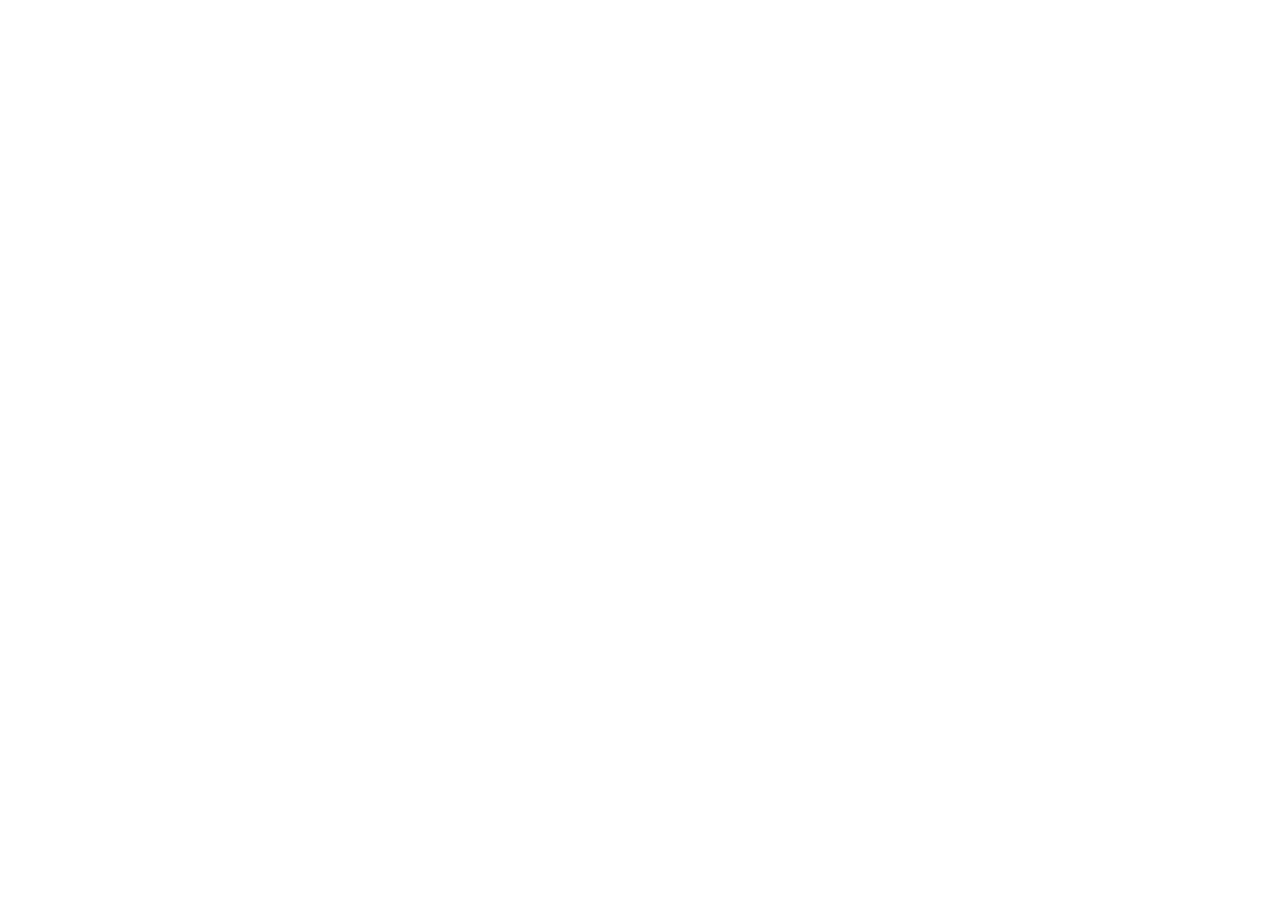
==== index.html @ 1676e17a "Initial commit" ====
<!DOCTYPE html>
<html lang="en">
<head>
  <meta charset="utf-8">
  <title>TODO: give your page a title</title>
  <link rel="stylesheet" href="style.css">
</head>
<body>
  <!-- Build your page here. -->
</body>
</html>
---- style.css ----
/* Add your styles here. */
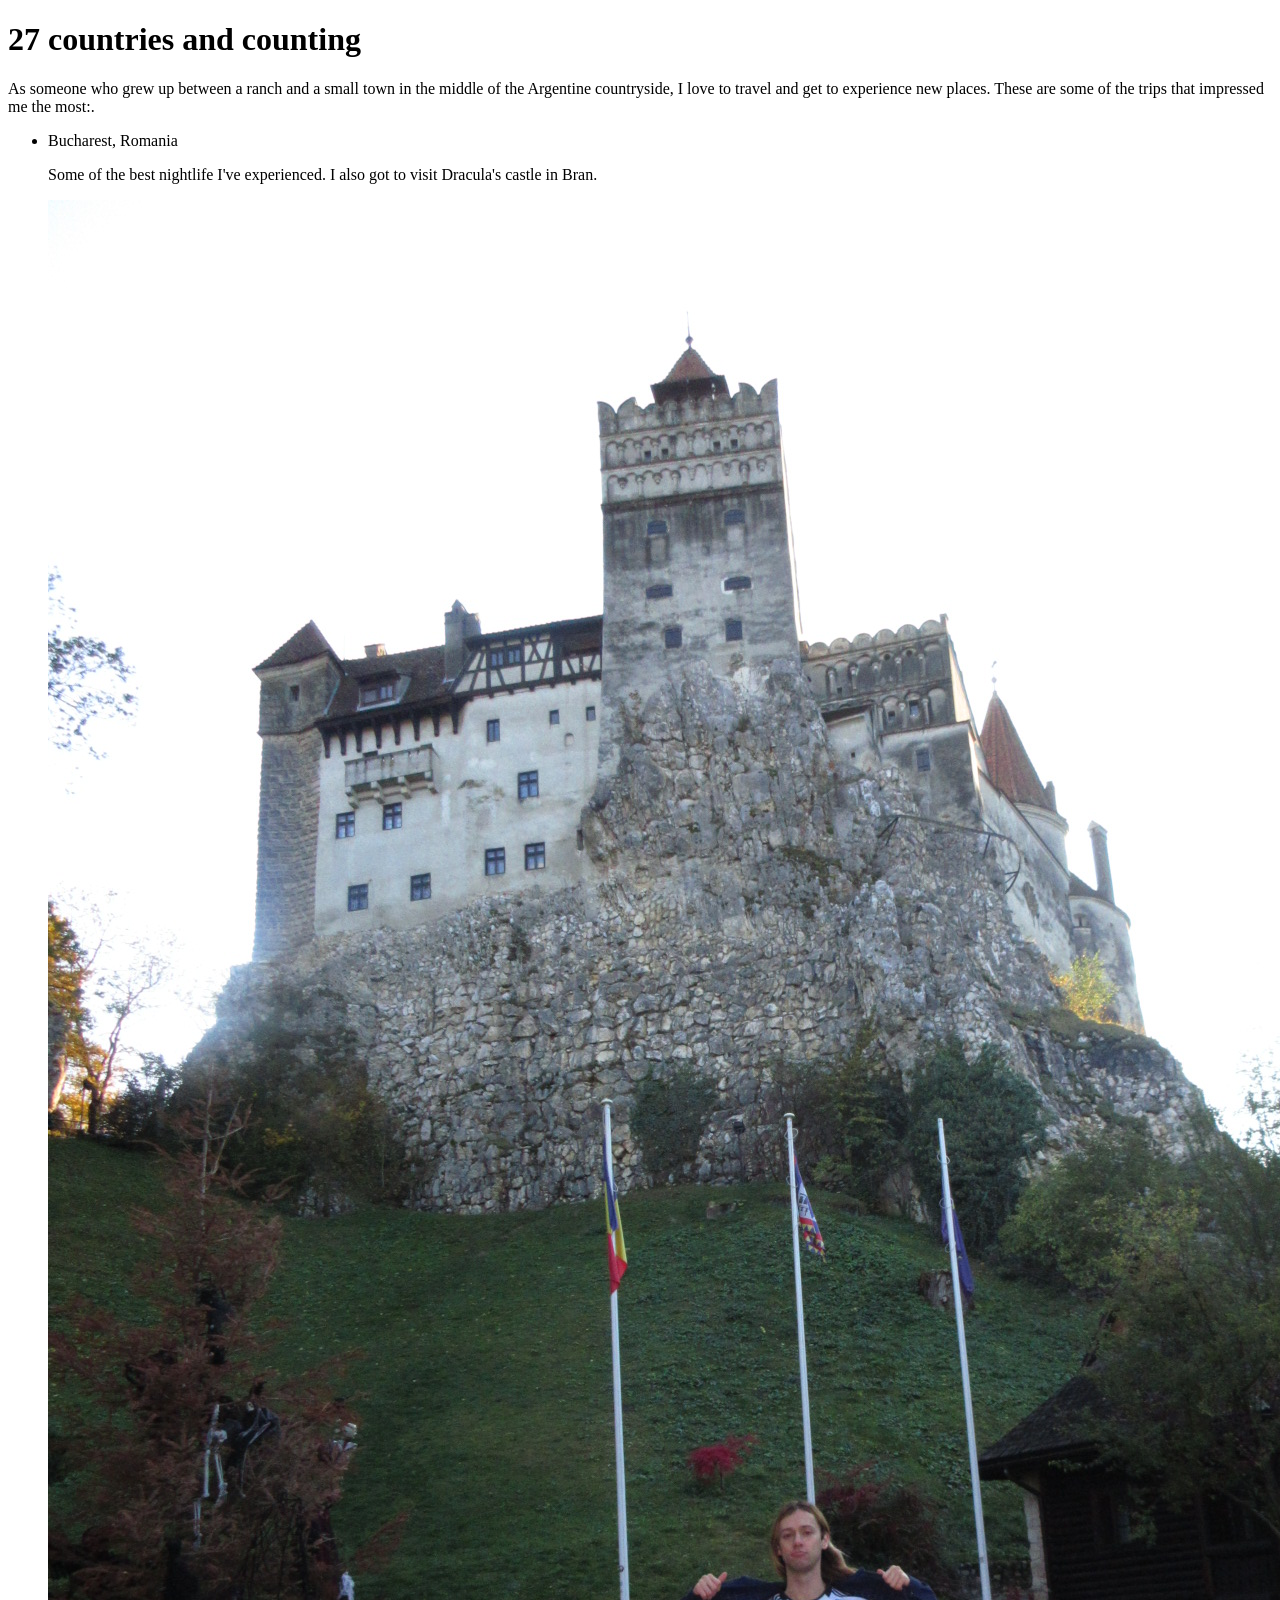
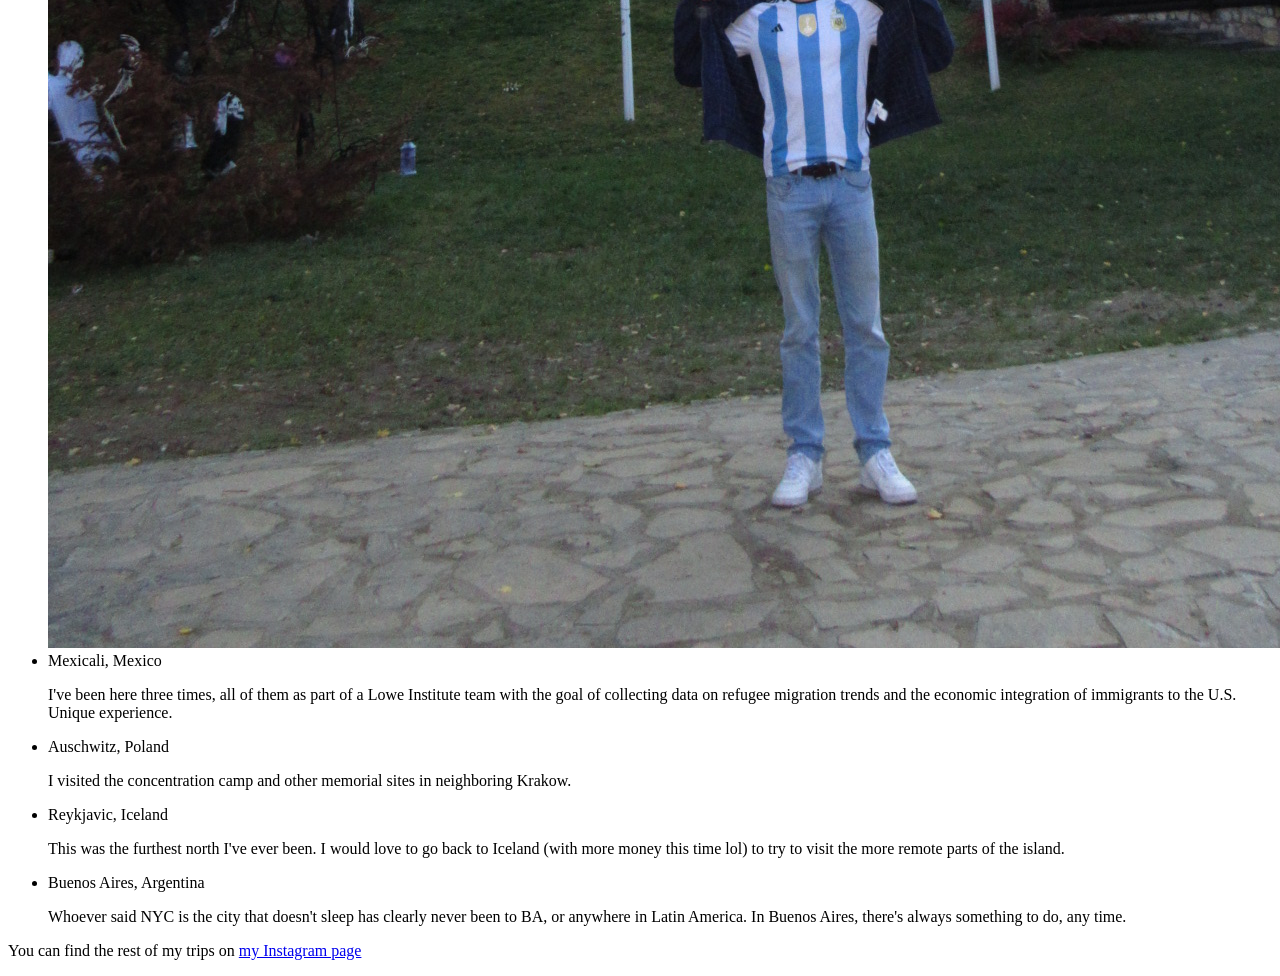
==== commit 3e76188e: "Update homepage" ====
--- a/index.html
+++ b/index.html
@@ -2,10 +2,25 @@
 <html lang="en">
 <head>
   <meta charset="utf-8">
-  <title>TODO: give your page a title</title>
+  <title>Grego on tour</title>
   <link rel="stylesheet" href="style.css">
 </head>
 <body>
-  <!-- Build your page here. -->
+  <h1>27 countries and counting</h1>
+  <p>As someone who grew up between a ranch and a small town in the middle of the Argentine countryside, I love to travel and get to experience new places. These are some of the trips that impressed me the most:. </p>
+  <ul>
+    <li>Bucharest, Romania</li>
+      <p>Some of the best nightlife I've experienced. I also got to visit Dracula's castle in Bran.</p>
+      <img src="IMG_1622.JPG" alt="Author posing in front of Bran Castle in Bran, Romania">
+    <li>Mexicali, Mexico</li>
+      <p>I've been here three times, all of them as part of a Lowe Institute team with the goal of collecting data on refugee migration trends and the economic integration of immigrants to the U.S. Unique experience.</p>
+    <li>Auschwitz, Poland</li>
+      <p>I visited the concentration camp and other memorial sites in neighboring Krakow. </p>
+    <li>Reykjavic, Iceland</li>
+      <p>This was the furthest north I've ever been. I would love to go back to Iceland (with more money this time lol) to try to visit the more remote parts of the island.</p>
+    <li>Buenos Aires, Argentina</li>
+      <p>Whoever said NYC is the city that doesn't sleep has clearly never been to BA, or anywhere in Latin America. In Buenos Aires, there's always something to do, any time. </p>
+  </ul>
+  <p>You can find the rest of my trips on <a href="https://www.instagram.com/gregogaravaglia_/">my Instagram page</a> </p>
 </body>
 </html>
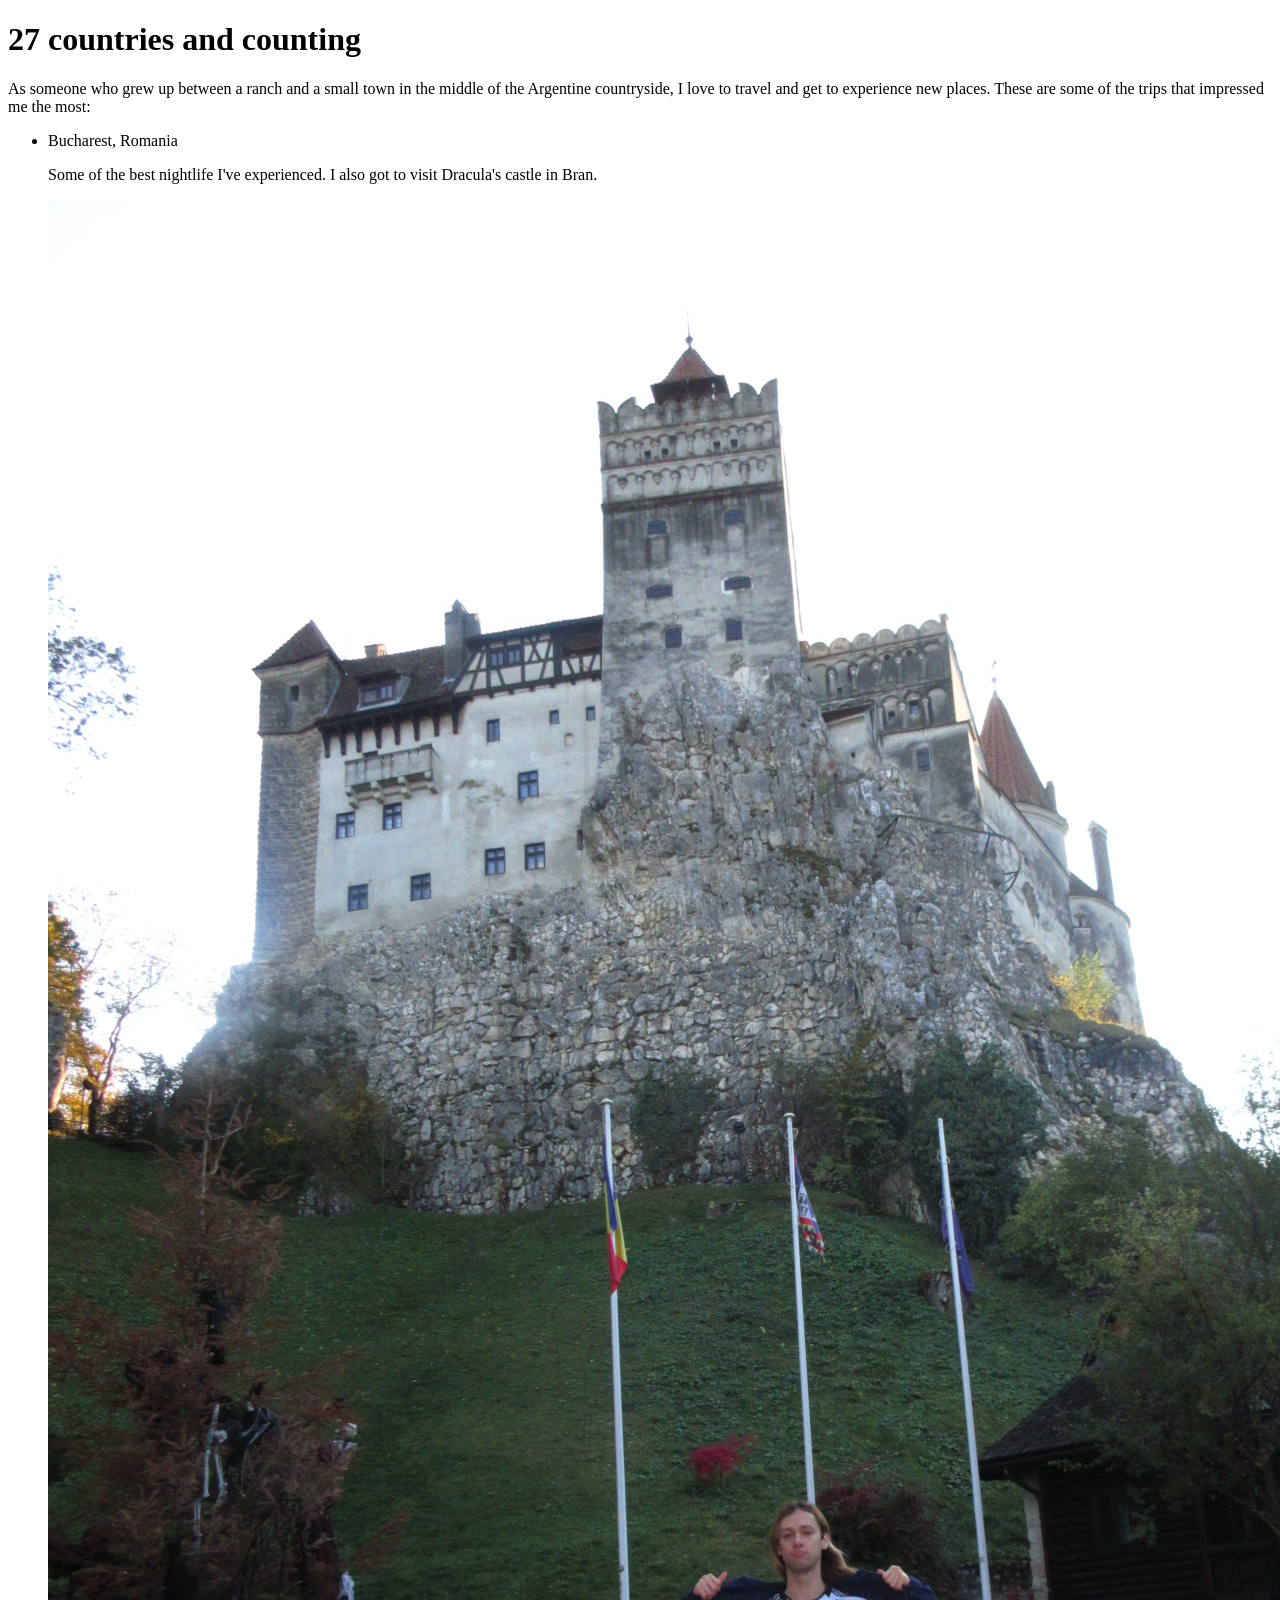
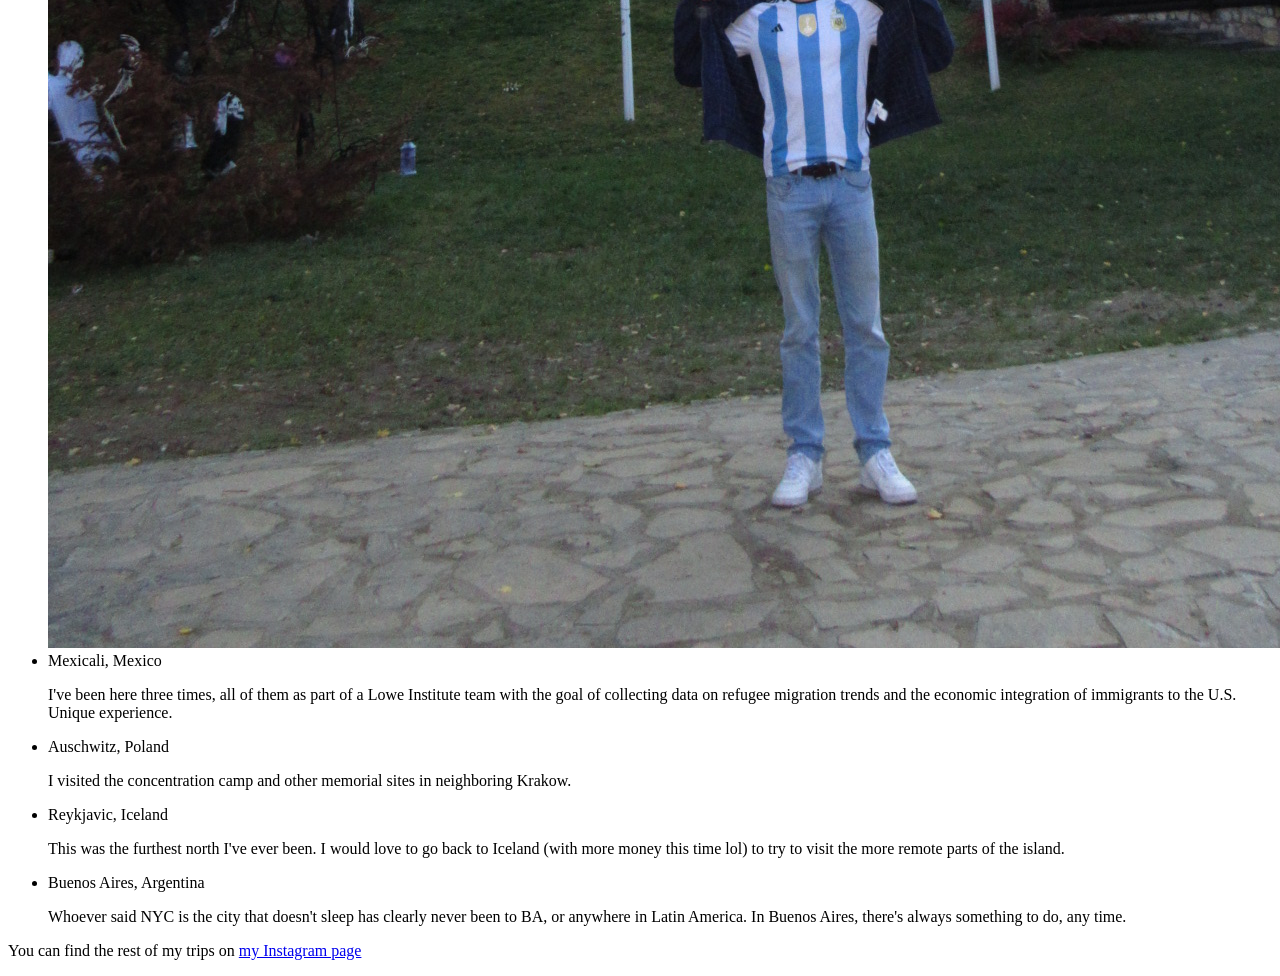
==== commit 61a7323e: "Final edits" ====
--- a/index.html
+++ b/index.html
@@ -7,7 +7,7 @@
 </head>
 <body>
   <h1>27 countries and counting</h1>
-  <p>As someone who grew up between a ranch and a small town in the middle of the Argentine countryside, I love to travel and get to experience new places. These are some of the trips that impressed me the most:. </p>
+  <p>As someone who grew up between a ranch and a small town in the middle of the Argentine countryside, I love to travel and get to experience new places. These are some of the trips that impressed me the most: </p>
   <ul>
     <li>Bucharest, Romania</li>
       <p>Some of the best nightlife I've experienced. I also got to visit Dracula's castle in Bran.</p>
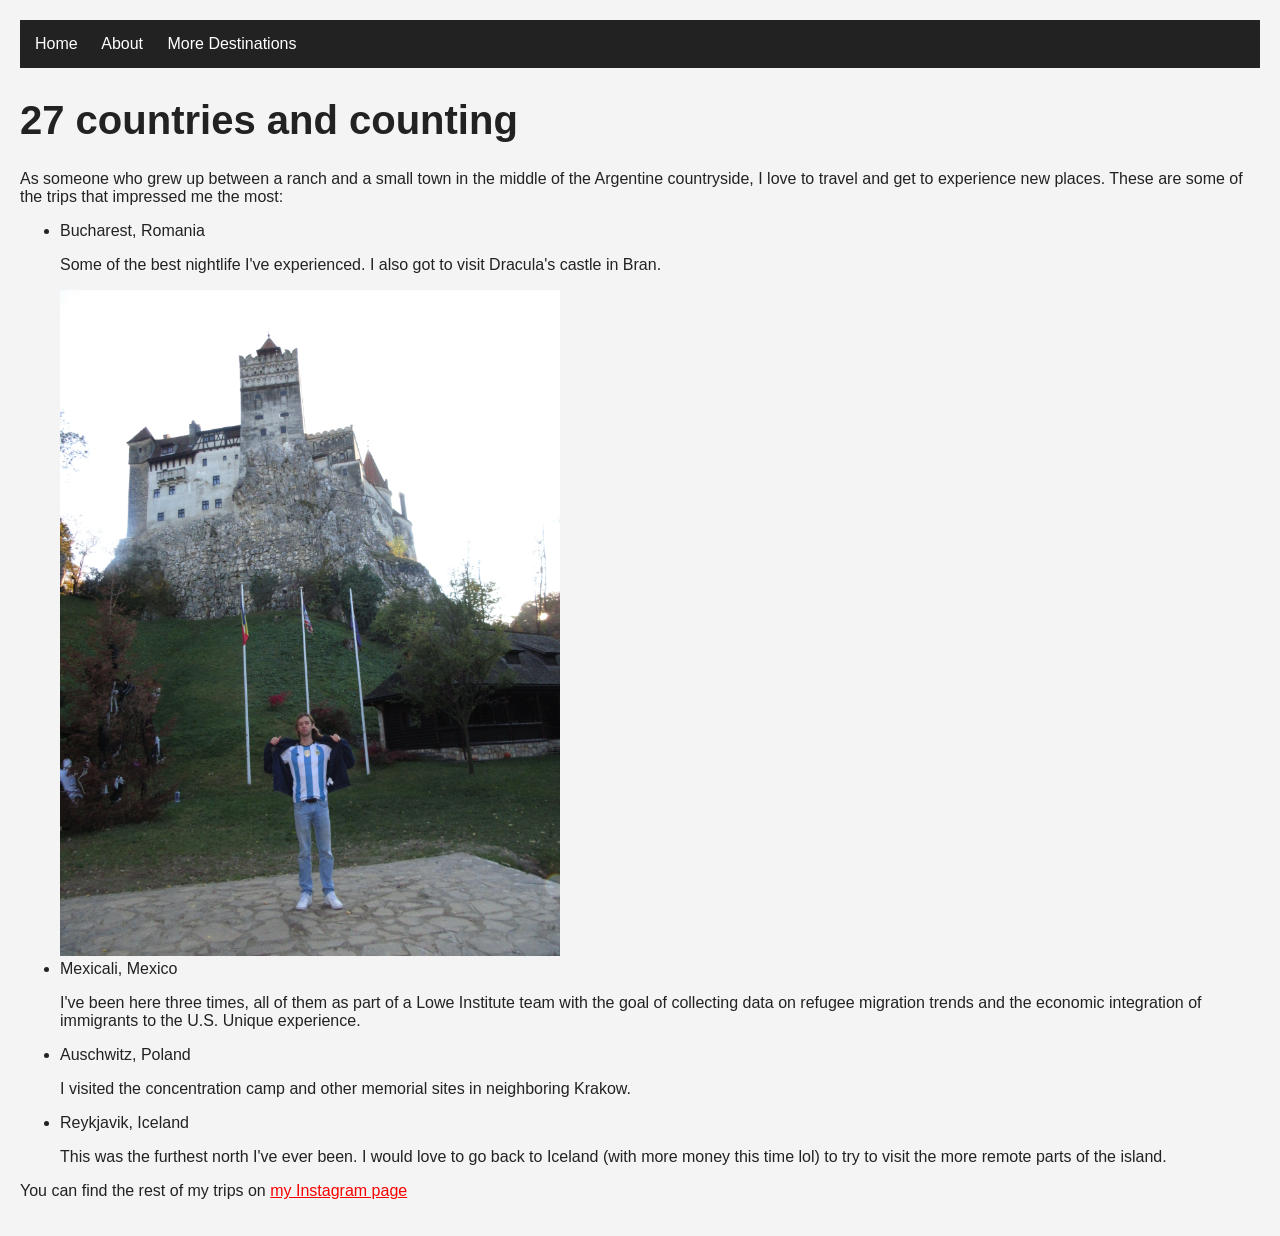
==== commit ede1cdbe: "Complete Project 0 website" ====
--- a/index.html
+++ b/index.html
@@ -3,9 +3,16 @@
 <head>
   <meta charset="utf-8">
   <title>Grego on tour</title>
-  <link rel="stylesheet" href="style.css">
+  <title>...</title>
+<meta name="description" content="...">
+<link rel="stylesheet" href="style.css">
 </head>
 <body>
+  <nav>
+    <a href="index.html">Home</a>
+    <a href="about.html">About</a>
+    <a href="destinations.html">More Destinations</a>
+  </nav>
   <h1>27 countries and counting</h1>
   <p>As someone who grew up between a ranch and a small town in the middle of the Argentine countryside, I love to travel and get to experience new places. These are some of the trips that impressed me the most: </p>
   <ul>
@@ -16,10 +23,8 @@
       <p>I've been here three times, all of them as part of a Lowe Institute team with the goal of collecting data on refugee migration trends and the economic integration of immigrants to the U.S. Unique experience.</p>
     <li>Auschwitz, Poland</li>
       <p>I visited the concentration camp and other memorial sites in neighboring Krakow. </p>
-    <li>Reykjavic, Iceland</li>
+    <li>Reykjavik, Iceland</li>
       <p>This was the furthest north I've ever been. I would love to go back to Iceland (with more money this time lol) to try to visit the more remote parts of the island.</p>
-    <li>Buenos Aires, Argentina</li>
-      <p>Whoever said NYC is the city that doesn't sleep has clearly never been to BA, or anywhere in Latin America. In Buenos Aires, there's always something to do, any time. </p>
   </ul>
   <p>You can find the rest of my trips on <a href="https://www.instagram.com/gregogaravaglia_/">my Instagram page</a> </p>
 </body>
--- a/style.css
+++ b/style.css
@@ -1 +1,103 @@
-/* Add your styles here. */
+body {
+    font-family: Arial, sans-serif;
+    margin: 0;
+    padding: 20px;
+    background-color: #f4f4f4;
+    color: #222222;
+}
+
+nav {
+    background-color: #222222;
+    padding: 15px;
+    margin-bottom: 30px;
+}
+
+nav a {
+    color: white;
+    margin-right: 20px;
+    text-decoration: none;
+}
+
+nav a:hover {
+    background-color: #4a7dc9;
+    padding: 5px;
+}
+
+a {
+    color: rgb(247, 1, 1);
+}
+
+a:hover {
+    background-color: #4a7dc9;
+}
+
+h1 {
+    font-size: 40px;
+}
+
+h2 {
+    margin-top: 30px;
+}
+
+.intro {
+    background-color: white;
+    padding: 15px;
+    margin-bottom: 15px;
+    border-radius: 8px;
+}
+
+.highlight {
+    background-color: #dddddd;
+    padding: 15px;
+    margin-bottom: 15px;
+    border-radius: 8px;
+}
+
+.special-text {
+    font-weight: bold;
+    font-style: italic;
+}
+
+#main-content {
+    background-color: white;
+    padding: 15px;
+    margin-bottom: 20px;
+}
+
+img {
+    max-width: 500px;
+    width: 100%;
+    height: auto;
+}
+
+table {
+    border-collapse: collapse;
+    width: 100%;
+    margin-top: 20px;
+}
+
+th, td {
+    border: 1px solid #222222;
+    padding: 10px;
+    text-align: left;
+}
+
+th {
+    font-weight: bold;
+}
+
+@media (max-width: 600px) {
+    body {
+        font-size: 14px;
+        padding: 10px;
+    }
+
+    h1 {
+        font-size: 28px;
+    }
+
+    nav a {
+        display: block;
+        margin-bottom: 10px;
+    }
+}
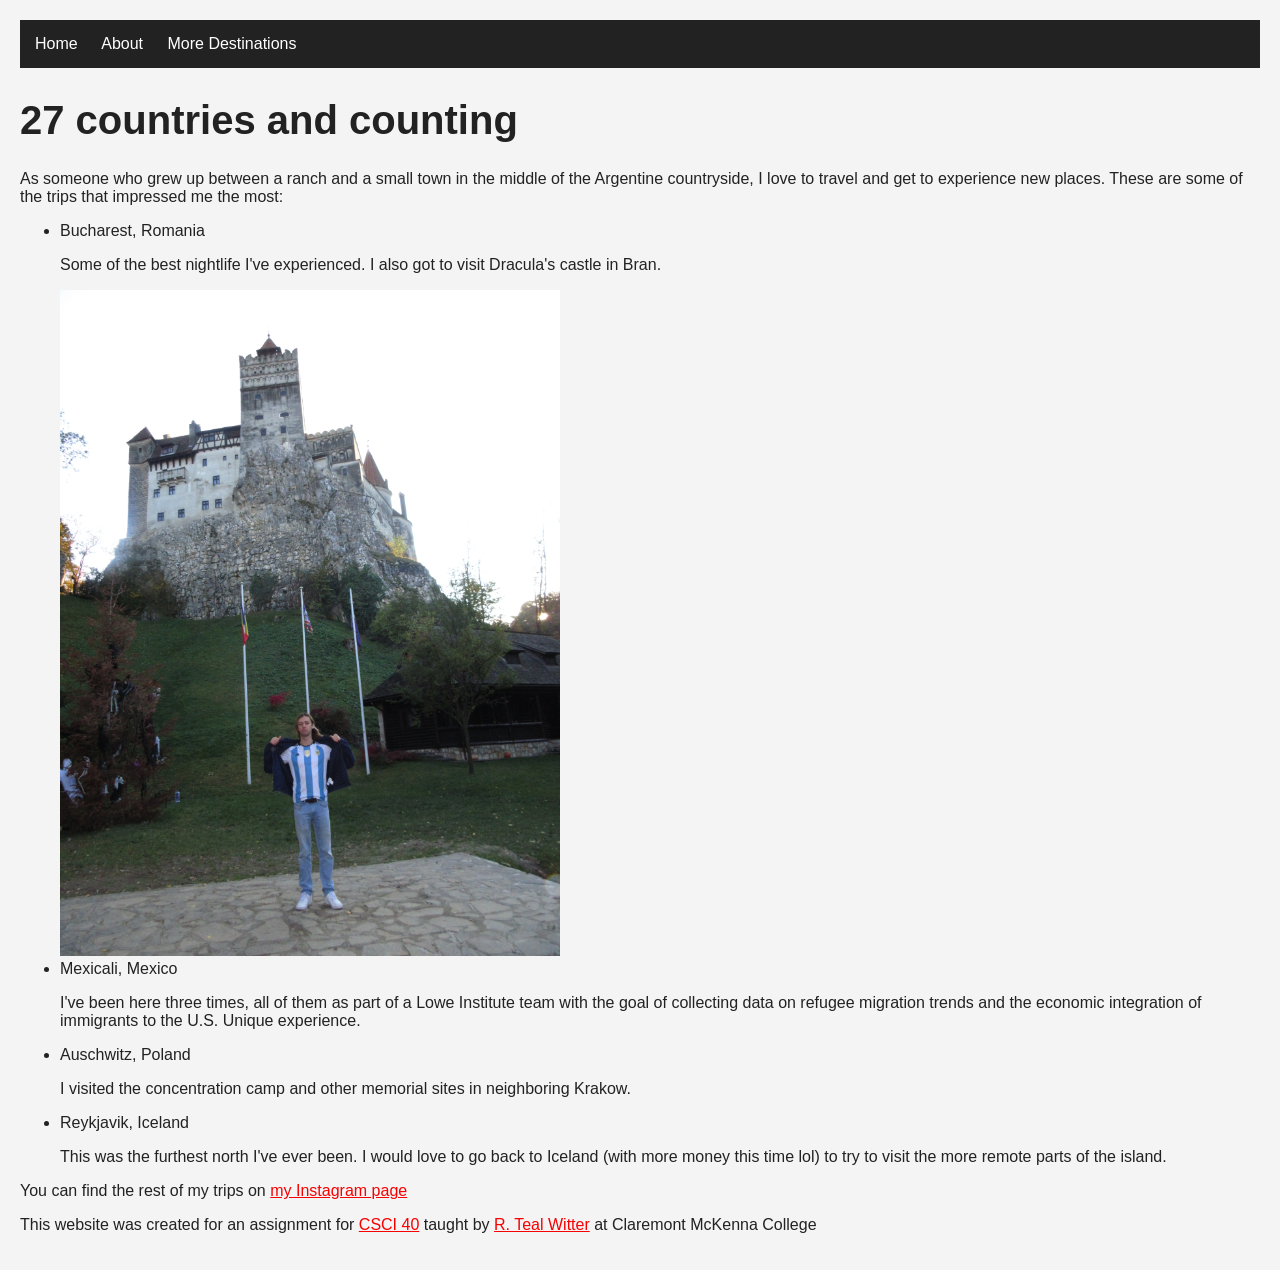
==== commit c47bc0dd: "Update website" ====
--- a/index.html
+++ b/index.html
@@ -27,5 +27,7 @@
       <p>This was the furthest north I've ever been. I would love to go back to Iceland (with more money this time lol) to try to visit the more remote parts of the island.</p>
   </ul>
   <p>You can find the rest of my trips on <a href="https://www.instagram.com/gregogaravaglia_/">my Instagram page</a> </p>
+  <p>This website was created for an assignment for <a href="https://csci40.rtealwitter.com/">CSCI 40</a> taught by <a href="https://www.rtealwitter.com/">R. Teal Witter</a> at Claremont McKenna College
+  </p>
 </body>
 </html>
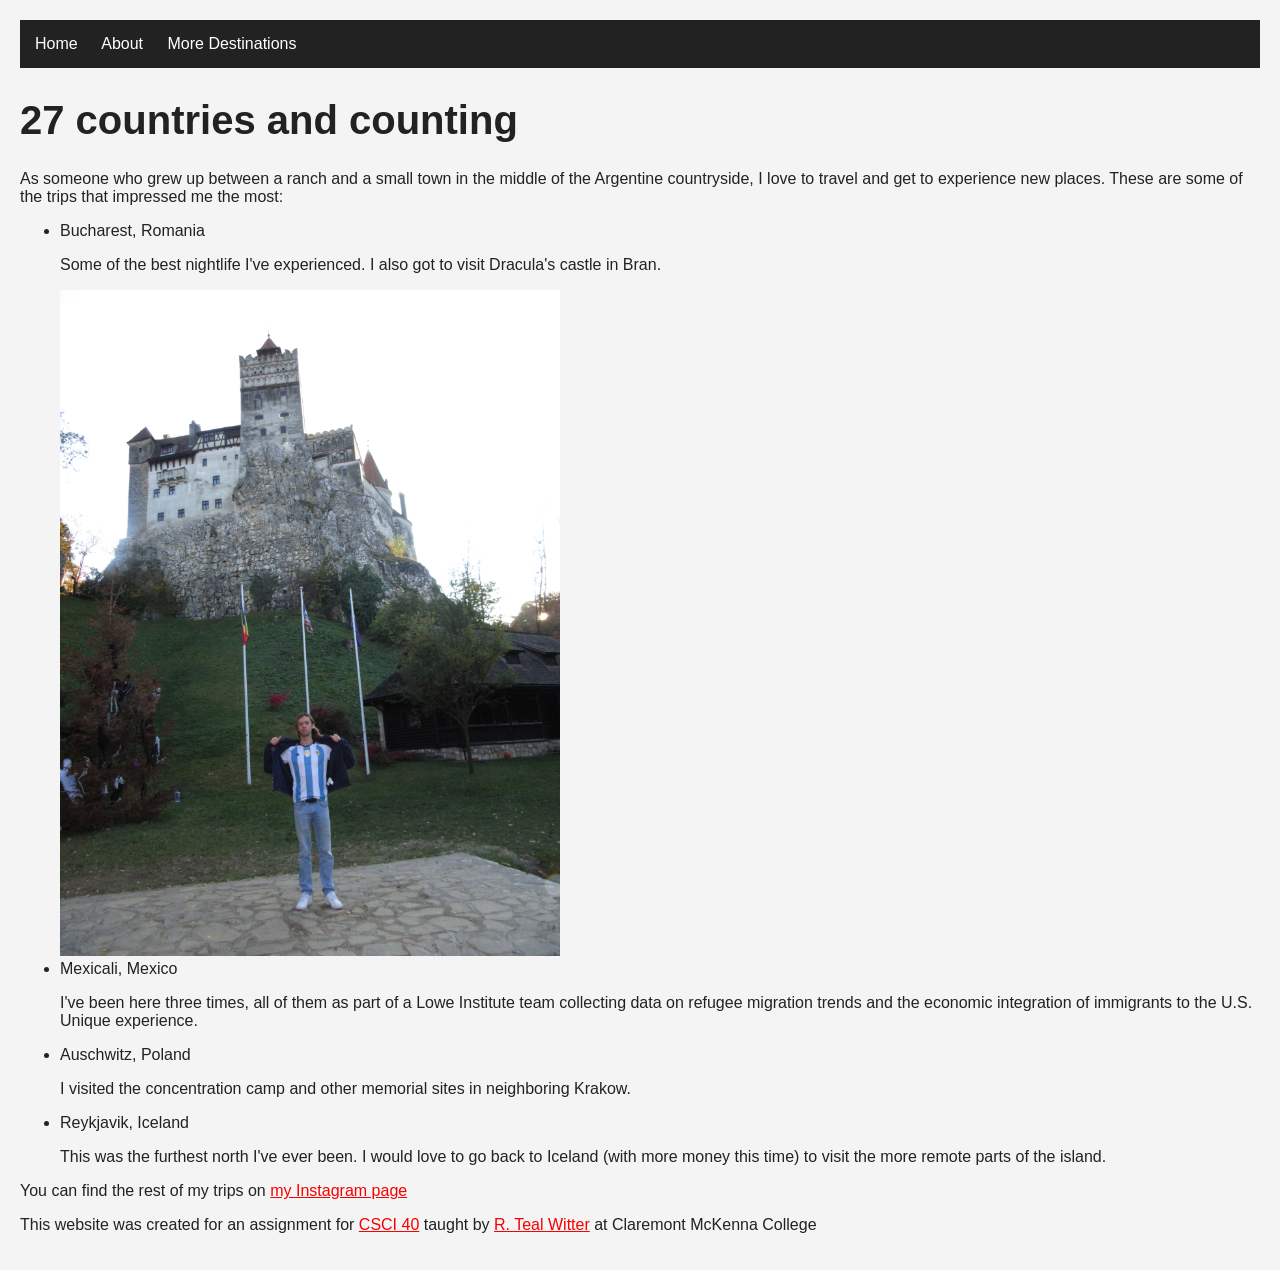
==== commit 21429b70: "Fix HTML validation errors" ====
--- a/index.html
+++ b/index.html
@@ -3,7 +3,6 @@
 <head>
   <meta charset="utf-8">
   <title>Grego on tour</title>
-  <title>...</title>
 <meta name="description" content="...">
 <link rel="stylesheet" href="style.css">
 </head>
@@ -15,17 +14,25 @@
   </nav>
   <h1>27 countries and counting</h1>
   <p>As someone who grew up between a ranch and a small town in the middle of the Argentine countryside, I love to travel and get to experience new places. These are some of the trips that impressed me the most: </p>
-  <ul>
-    <li>Bucharest, Romania</li>
-      <p>Some of the best nightlife I've experienced. I also got to visit Dracula's castle in Bran.</p>
-      <img src="IMG_1622.JPG" alt="Author posing in front of Bran Castle in Bran, Romania">
-    <li>Mexicali, Mexico</li>
-      <p>I've been here three times, all of them as part of a Lowe Institute team with the goal of collecting data on refugee migration trends and the economic integration of immigrants to the U.S. Unique experience.</p>
-    <li>Auschwitz, Poland</li>
-      <p>I visited the concentration camp and other memorial sites in neighboring Krakow. </p>
-    <li>Reykjavik, Iceland</li>
-      <p>This was the furthest north I've ever been. I would love to go back to Iceland (with more money this time lol) to try to visit the more remote parts of the island.</p>
-  </ul>
+ <ul>
+  <li>
+    Bucharest, Romania
+    <p>Some of the best nightlife I've experienced. I also got to visit Dracula's castle in Bran.</p>
+    <img src="IMG_1622.JPG" alt="Author posing in front of Bran Castle in Bran, Romania">
+  </li>
+  <li>
+    Mexicali, Mexico
+    <p>I've been here three times, all of them as part of a Lowe Institute team collecting data on refugee migration trends and the economic integration of immigrants to the U.S. Unique experience.</p>
+  </li>
+  <li>
+    Auschwitz, Poland
+    <p>I visited the concentration camp and other memorial sites in neighboring Krakow.</p>
+  </li>
+  <li>
+    Reykjavik, Iceland
+    <p>This was the furthest north I've ever been. I would love to go back to Iceland (with more money this time) to visit the more remote parts of the island.</p>
+  </li>
+</ul>
   <p>You can find the rest of my trips on <a href="https://www.instagram.com/gregogaravaglia_/">my Instagram page</a> </p>
   <p>This website was created for an assignment for <a href="https://csci40.rtealwitter.com/">CSCI 40</a> taught by <a href="https://www.rtealwitter.com/">R. Teal Witter</a> at Claremont McKenna College
   </p>
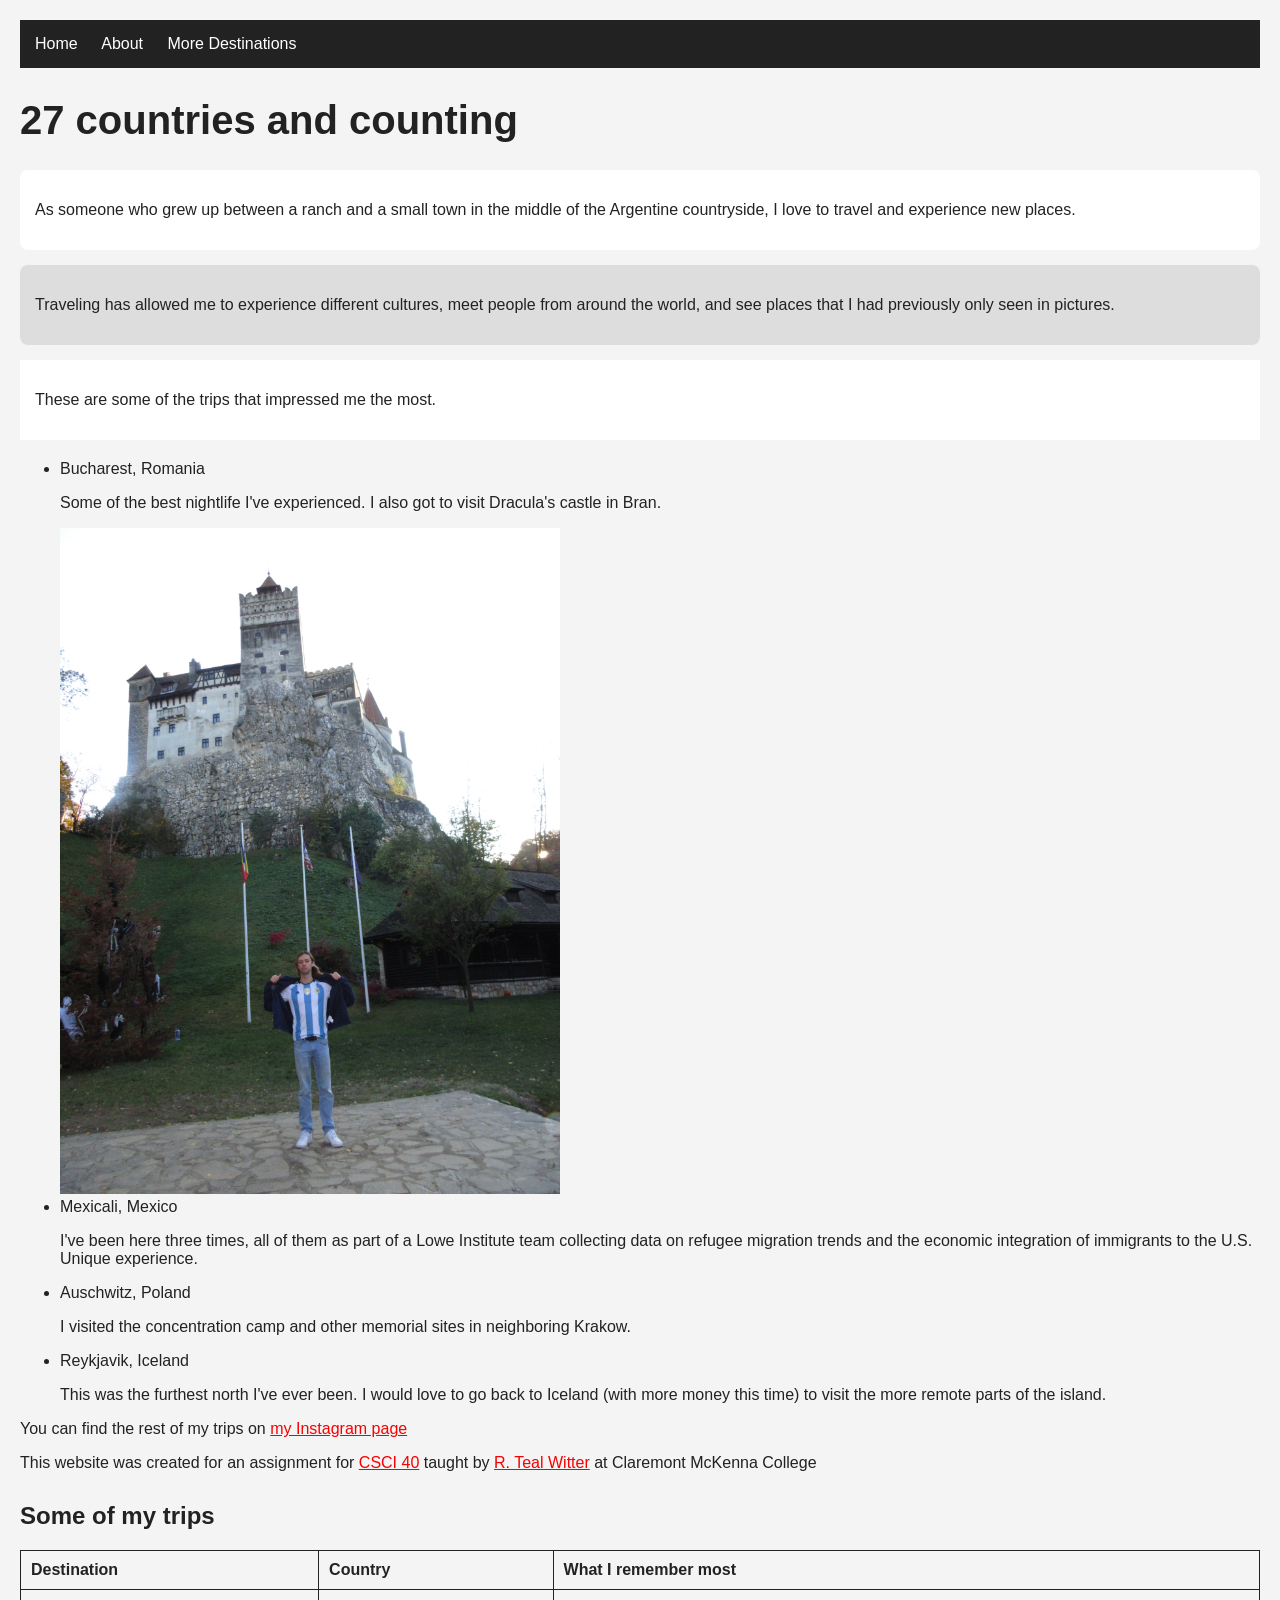
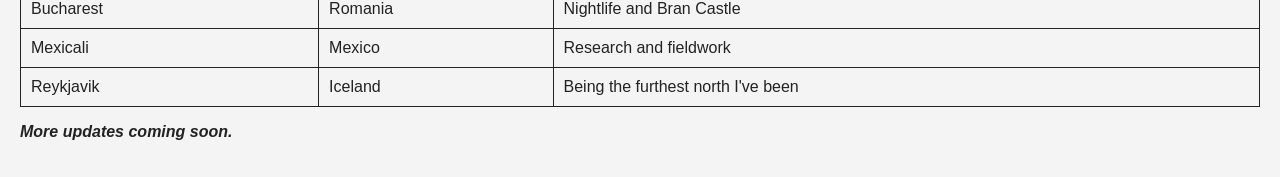
==== commit 6268b979: "Final project updates" ====
--- a/index.html
+++ b/index.html
@@ -5,6 +5,14 @@
   <title>Grego on tour</title>
 <meta name="description" content="...">
 <link rel="stylesheet" href="style.css">
+<script async src="https://www.googletagmanager.com/gtag/js?id=G-4Y8VCCSVVR"></script>
+    <script>
+      window.dataLayer = window.dataLayer || [];
+      function gtag(){dataLayer.push(arguments);}
+      gtag('js', new Date());
+
+      gtag('config', 'G-4Y8VCCSVVR');
+    </script>
 </head>
 <body>
   <nav>
@@ -13,7 +21,23 @@
     <a href="destinations.html">More Destinations</a>
   </nav>
   <h1>27 countries and counting</h1>
-  <p>As someone who grew up between a ranch and a small town in the middle of the Argentine countryside, I love to travel and get to experience new places. These are some of the trips that impressed me the most: </p>
+  <div class="intro">
+    <p>
+        As someone who grew up between a ranch and a small town in the middle of the Argentine countryside,
+        I love to travel and experience new places.
+    </p>
+</div>
+<div class="highlight">
+    <p>
+        Traveling has allowed me to experience different cultures, meet people from around the world,
+        and see places that I had previously only seen in pictures.
+    </p>
+</div>
+<div id="main-content">
+    <p>
+        These are some of the trips that impressed me the most.
+    </p>
+</div>
  <ul>
   <li>
     Bucharest, Romania
@@ -36,5 +60,32 @@
   <p>You can find the rest of my trips on <a href="https://www.instagram.com/gregogaravaglia_/">my Instagram page</a> </p>
   <p>This website was created for an assignment for <a href="https://csci40.rtealwitter.com/">CSCI 40</a> taught by <a href="https://www.rtealwitter.com/">R. Teal Witter</a> at Claremont McKenna College
   </p>
+  <h2>Some of my trips</h2>
+
+<table>
+    <tr>
+        <th>Destination</th>
+        <th>Country</th>
+        <th>What I remember most</th>
+    </tr>
+    <tr>
+        <td>Bucharest</td>
+        <td>Romania</td>
+        <td>Nightlife and Bran Castle</td>
+    </tr>
+    <tr>
+        <td>Mexicali</td>
+        <td>Mexico</td>
+        <td>Research and fieldwork</td>
+    </tr>
+    <tr>
+        <td>Reykjavik</td>
+        <td>Iceland</td>
+        <td>Being the furthest north I've been</td>
+    </tr>
+</table>
+<p>
+    <span class="special-text">More updates coming soon.</span>
+</p>
 </body>
 </html>
--- a/style.css
+++ b/style.css
@@ -1,3 +1,22 @@
+.intro {
+    background-color: white;
+    padding: 15px;
+    margin-bottom: 15px;
+}
+.highlight {
+    background-color: #dddddd;
+    padding: 15px;
+    margin-bottom: 15px;
+}
+.special-text {
+    font-weight: bold;
+    font-style: italic;
+}
+#main-content {
+    background-color: white;
+    padding: 15px;
+    margin-bottom: 20px;
+}
 body {
     font-family: Arial, sans-serif;
     margin: 0;
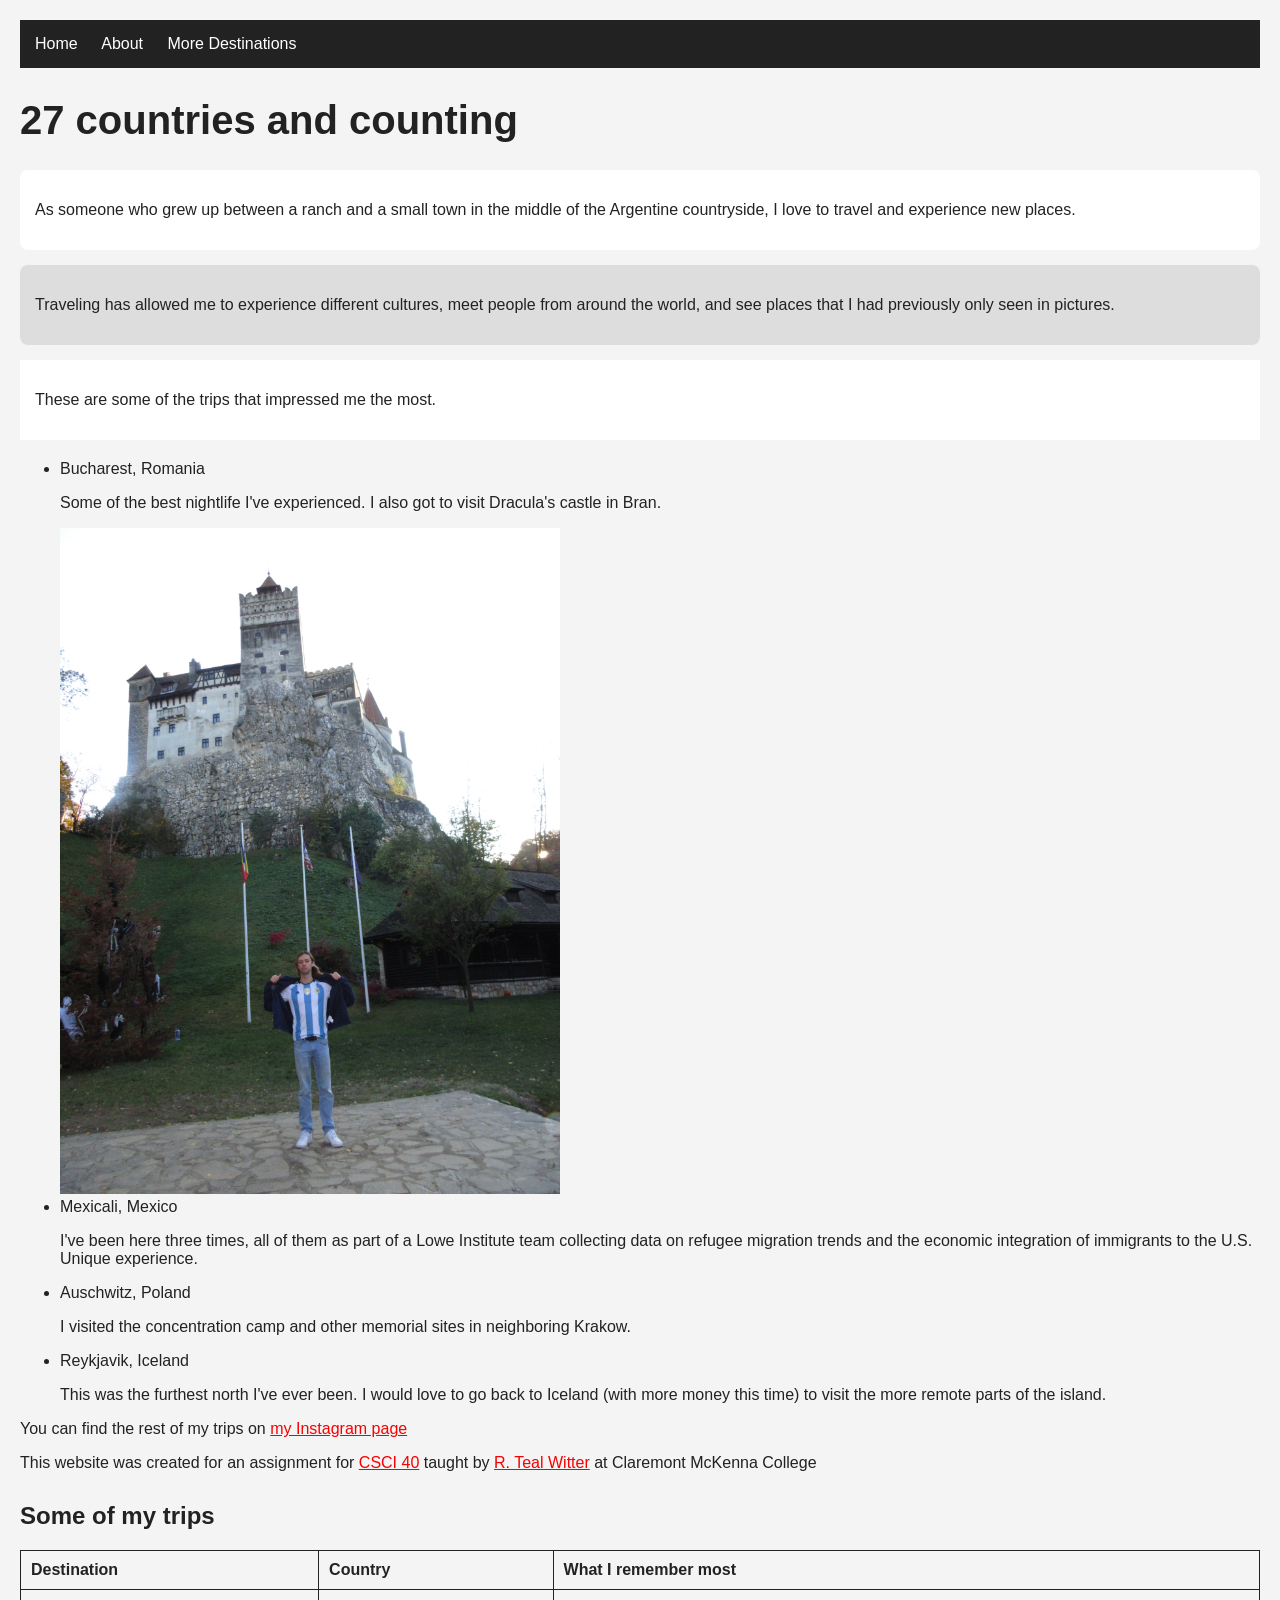
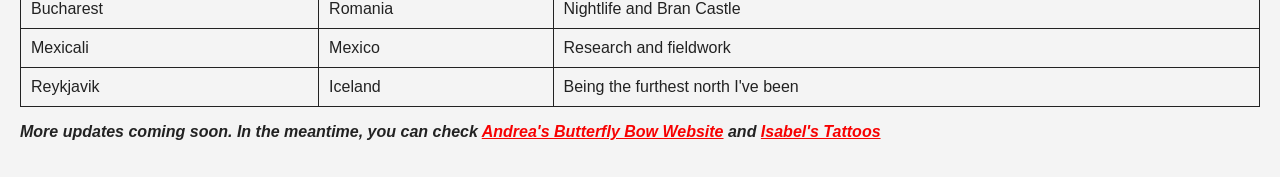
==== commit 8df7ea15: "Add more" ====
--- a/index.html
+++ b/index.html
@@ -85,7 +85,8 @@
     </tr>
 </table>
 <p>
-    <span class="special-text">More updates coming soon.</span>
+    <span class="special-text">More updates coming soon. In the meantime, you can check <a href="https://andrea-marie-pua.github.io/lab-homepage/">Andrea's Butterfly Bow Website</a> and <a href="https://ivanessaguerrero.github.io/lab-homepage/">Isabel's Tattoos</a>
+    </span>
 </p>
 </body>
 </html>
